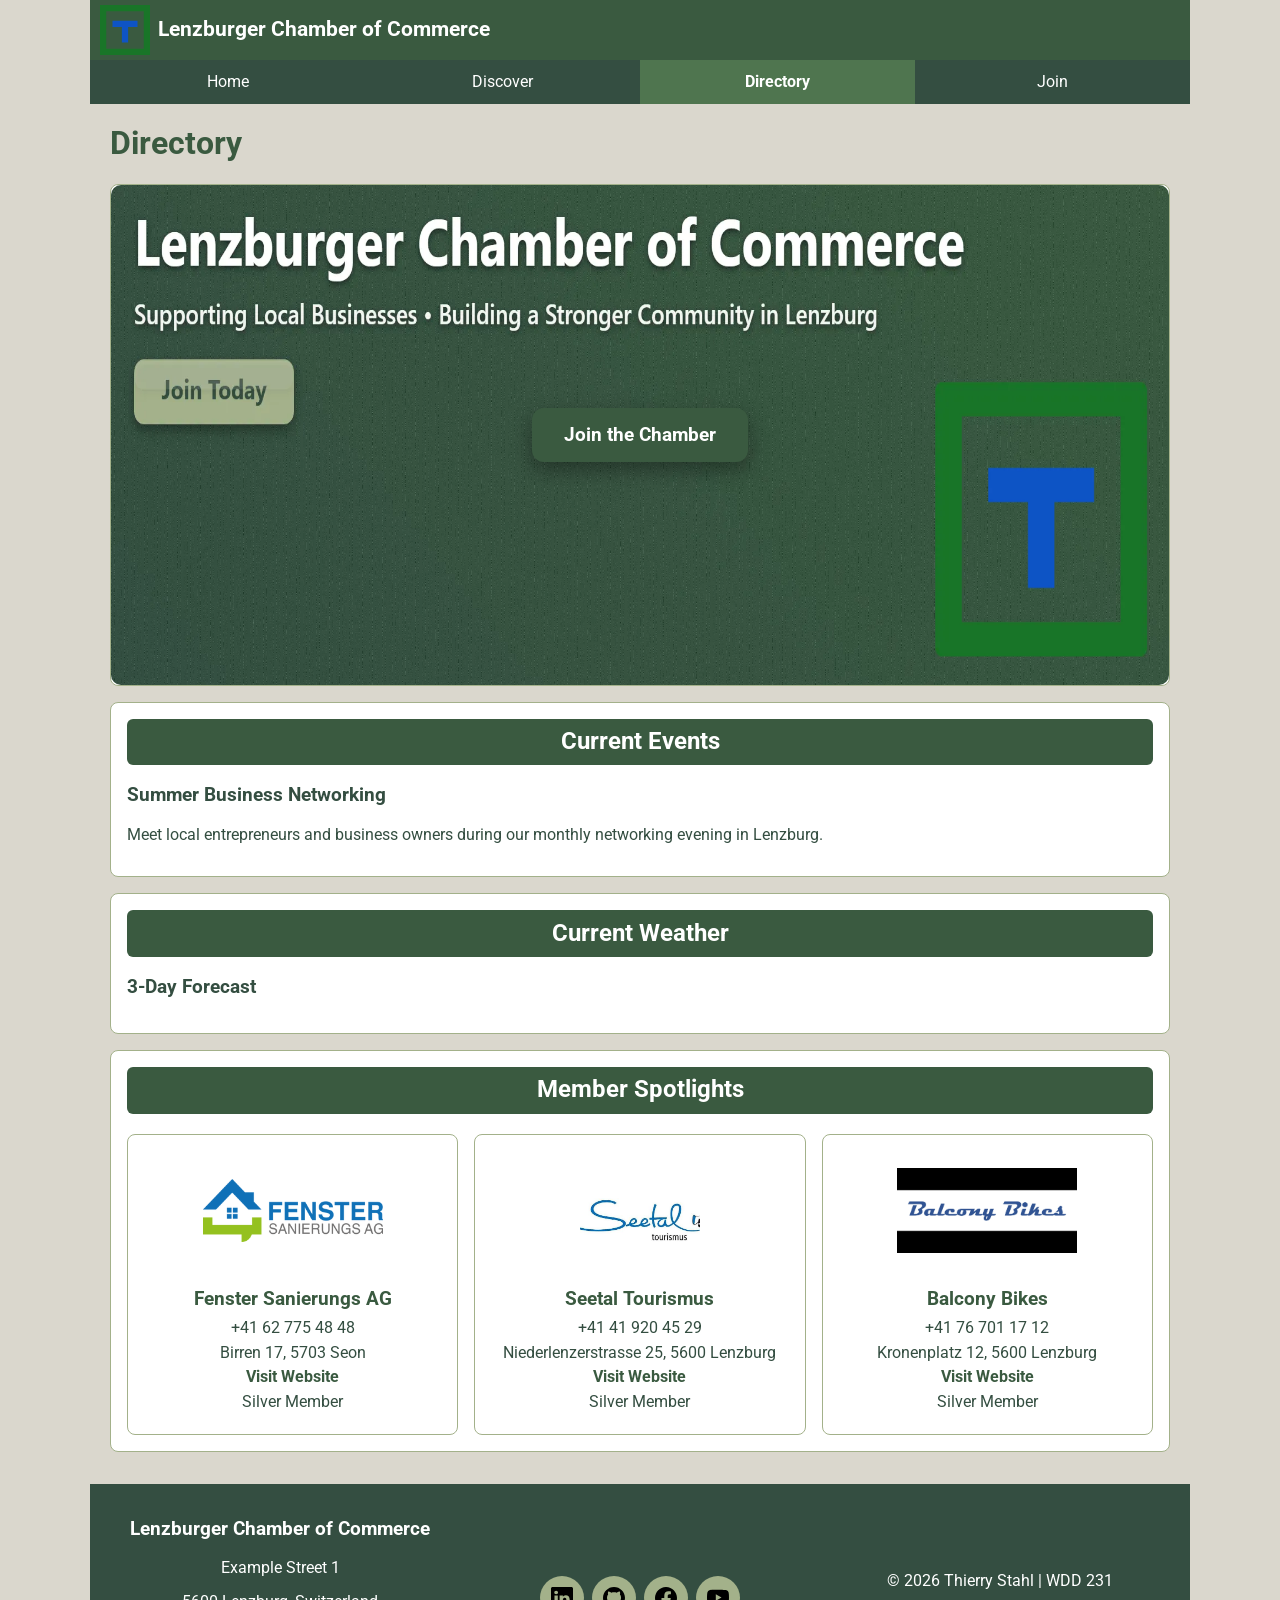
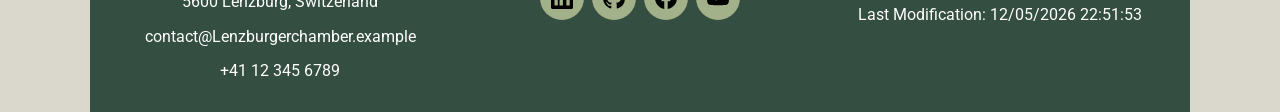
==== chamber/index.html @ faa7fb4e "Rough submission for audit check" ====
<!DOCTYPE html>
<html lang="en">
<head>
    <meta charset="UTF-8">
    <meta name="viewport" content="width=device-width, initial-scale=1.0">

    <title>Directory | Lenzburger Chamber of Commerce</title>

    <meta name="description" content="Business directory for the Lenzburger Chamber of Commerce featuring local businesses, organizations, and services in Lenzburg, Switzerland.">
    <meta name="author" content="Thierry Stahl">

    <!-- Open Graph Meta Tags -->
    <meta property="og:title" content="Lenzburger Chamber of Commerce">
    <meta property="og:description" content="Explore businesses and organizations that are members of the Lenzburger Chamber of Commerce.">
    <meta property="og:image" content="https://talionidas.github.io/wdd231/chamber/images/logo.webp">
    <meta property="og:url" content="https://talionidas.github.io/wdd231/chamber/directory.html">
    <meta property="og:type" content="website">

    <link rel="icon" href="images/favicon.ico">

    <!-- Google Font -->
    <link rel="preconnect" href="https://fonts.googleapis.com">
    <link rel="preconnect" href="https://fonts.gstatic.com" crossorigin>
    <link href="https://fonts.googleapis.com/css2?family=Roboto:wght@400;700&display=swap" rel="stylesheet">

    <!-- CSS -->
    <link rel="stylesheet" href="styles/normalize.css">
    <link rel="stylesheet" href="styles/small.css">
    <link rel="stylesheet" href="styles/larger.css">

    <!-- JavaScript -->
    <script src="scripts/navigation.js" defer></script>
    <script src="scripts/date.js" defer></script>
    <script src="scripts/weather.js" defer></script>
    <script src="scripts/spotlight.js" defer></script>

</head>

<body>

<header>

    <img src="images/logo.svg" alt="Lenzburger Chamber of Commerce Logo" width="50" height="50">
    <span>Lenzburger Chamber of Commerce</span>
    <button id="ham-btn" class="hamburger" aria-label="Open navigation"></button>

</header>

<nav id="nav-bar" class="navigation">

    <ul>
        <li><a href="index.html">Home</a></li>
        <li><a href="discover.html">Discover</a></li>
        <li class="current"><a href="directory.html">Directory</a></li>
        <li><a href="join.html">Join</a></li>
    </ul>

</nav>

<main>

    <h1>Directory</h1>

    <div class="view-buttons">

        <main>

            <section class="hero">
                <img src="images/hero.webp"
                    alt="Lenzburg city"
                    width="1200"
                    height="500">

                <a class="cta-button" href="join.html">Join the Chamber</a>
            </section>


            <section class="events">

                <h2>Current Events</h2>

                <article>

                    <h3>Summer Business Networking</h3>

                    <p>Meet local entrepreneurs and business owners during our monthly networking evening in Lenzburg.</p>

                </article>

            </section>


            <section class="weather">

                <h2>Current Weather</h2>
                <div id="current-weather"></div>
                <h3>3-Day Forecast</h3>
                <div id="forecast"></div>

            </section>


            <section class="spotlights">

                <h2>Member Spotlights</h2>
                <div id="spotlight-container"></div>

            </section>

        </main>


    </section>

</main>

<footer>

    <div class="contact">

        <h3>Lenzburger Chamber of Commerce</h3>
        <p>Example Street 1</p>
        <p>5600 Lenzburg, Switzerland</p>
        <p>contact@Lenzburgerchamber.example</p>
        <p>+41 12 345 6789</p>

    </div>

    <div class="social">

        <a href="https://www.linkedin.com/in/thierry-stahl-703851213/" target="_blank"><img src="images/linkedin.svg" alt="LinkedIn"></a>
        <a href="https://github.com/Talionidas" target="_blank"><img src="images/github.svg" alt="GitHub"></a>
        <a href="https://www.facebook.com/thierry.stahl.96/" target="_blank"><img src="images/facebook.svg" alt="Facebook"></a>
        <a href="https://www.youtube.com/@TS123boss" target="_blank"><img src="images/youtube.svg" alt="YouTube"></a>

    </div>

    <div class="development">

        <p>
            &copy;
            <span id="currentyear"></span>
            Thierry Stahl |
            WDD 231
        </p>

        <p id="lastModified"></p>

    </div>

</footer>

</body>
</html>
---- chamber/styles/small.css ----
/* ---------- COLOR SCHEME ----------- */
/* https://coolors.co/palette/dad7cd-a3b18a-588157-3a5a40-344e41 */

:root {
    --background: #DAD7CD;
    --secondary: #A3B18A;
    --accent: #4F754F;
    --primary: #3A5A40;
    --dark: #344E41;

    --white: #ffffff;
}


/* ----------- Site Wide -----------*/

* {
    font-family: 'Roboto', sans-serif;
    box-sizing: border-box;
}

body {
    margin: 0;
    background: var(--background);
    color: var(--dark);
}


/* ------------ Header -------------*/

header {
    display: grid;
    grid-template-columns: 50px auto 44px;
    padding: 5px 10px;
    align-items: center;
    column-gap: 8px;
    background: var(--primary);
}

header img {
    display: block;
    width: 100%;
    height: auto;
}

header span {
    font-size: 1.3rem;
    color: var(--white);
    font-weight: bold;
}


/* ------------ Hamburger --------------*/

.hamburger {
    background: none;
    border: none;
    color: var(--white);
    cursor: pointer;
    font-family: inherit;
}

.hamburger::before {
    content: "\2630";
    font-size: 2rem;
}

.hamburger.show::before {
    content: "\00D7";
}


/* ------------ Navigation --------------*/

.navigation {
    display: none;
    background: var(--dark);
}

.navigation.show {
    display: block;
}

.navigation ul {
    list-style-type: none;
    margin: 0;
    padding: 0;
}

.navigation a {
    display: block;
    padding: .8rem 10px;
    color: var(--white);
    text-decoration: none;
    border-bottom: 1px solid rgba(255,255,255,.15);
}

.navigation li.current {
    background: var(--accent);
}

.navigation li.current a {
    font-weight: bold;
}

.navigation a:hover {
    background: var(--secondary);
    color: var(--dark);
}


/* ------------ Main Heading -------------*/

h1 {
    margin-left: 10px;
    color: var(--primary);
}


/* ------------ Footer --------------*/

footer {
    background: var(--dark);
    color: var(--white);
    padding: 1rem 10px;
    text-align: center;
}

.social {
    display: flex;
    justify-content: center;
    column-gap: 8px;
}

.social a {
    display: flex;
    justify-content: center;
    align-items: center;
    width: 44px;
    height: 44px;
    background: var(--secondary);
    border-radius: 22px;
    transition: .2s;
}

.social img {
    width: 22px;
    height: 22px;
}

.social a:hover {
    background: var(--accent);
}


/* ------------ Course --------------*/

.filters {
    display: flex;
    justify-content: space-between;
    gap: .5rem;
    margin: 1rem 0;
}

.filters button {
    flex: 1;
    padding: .75rem;
    cursor: pointer;
    border: none;
    border-radius: 6px;
    background: var(--secondary);
    color: var(--dark);
    font-weight: bold;
    transition: .2s;
}

.filters button:hover {
    background: var(--accent);
    color: var(--white);
}

.filters button.active {
    background: var(--primary);
    color: var(--white);
}

#credit-total {
    text-align: center;
    font-weight: bold;
    margin-bottom: 1rem;
    color: var(--primary);
}

#course-container {
    display: grid;
    grid-template-columns: repeat(auto-fit, minmax(150px, 1fr));
    gap: 1rem;
}

.course-card {
    background: var(--secondary);
    border: 1px solid var(--accent);
    color: var(--dark);
    padding: 1rem;
    text-align: center;
    font-weight: bold;
    border-radius: .5rem;
}

.completed {
    background: var(--primary);
    color: var(--white);
}


/* ------------ Main -------------*/

main {
    padding: 0 10px;
}

.top-sections {
    display: flex;
    flex-direction: column;
    gap: 1rem;
}

section {
    border: 1px solid var(--secondary);
    border-radius: 8px;
    background: var(--white);
}

.top-sections section h2 {
    margin: 0;
    padding: .6rem;
    text-align: center;
    background: var(--primary);
    color: white;
    font-size: 1.1rem;
}

.about p {
    padding: 1rem;
    line-height: 1.6;
}

.student-photo {
    text-align: center;
}

.student-photo img {
    width: 200px;
    height: 200px;
    object-fit: cover;
    margin: 1rem auto;
    display: block;
    border: 4px solid var(--secondary);
    border-radius: 8px;
}



/* ---------- Directory ---------- */

.view-buttons {
    display: flex;
    justify-content: center;
    gap: 1rem;
    margin: 1rem 0;
}

.view-buttons button {
    padding: .75rem 1.5rem;
    background: var(--primary);
    color: white;
    border: none;
    border-radius: .5rem;
    cursor: pointer;
}

.view-buttons button:hover {
    background: var(--accent);
}

.grid-view {
    display: grid;
    grid-template-columns: 1fr;
    gap: 1rem;
}

.grid-view section {
    background: white;
    border: 1px solid var(--secondary);
    border-radius: .5rem;
    padding: 1rem;
    text-align: center;
}

.grid-view img {
    width: 100%;
    max-width: 180px;
    height: 120px;
    object-fit: contain;
    display: block;
    margin: 0 auto 1rem;
    background: white;
}

.grid-view h2 {
    margin: .5rem 0;
    color: var(--primary);
}

.grid-view a {
    display: inline-block;
    margin-top: .5rem;
    color: var(--accent);
    text-decoration: none;
}

.list-view {
    display: flex;
    flex-direction: column;
    gap: .5rem;
}

.list-view section {
    display: grid;
    grid-template-columns: 120px auto;
    gap: 1rem;
    align-items: center;
    background: white;
    border: 1px solid var(--secondary);
    padding: 1rem;
}

.list-view img {
    width: 100px;
}

.member-info {
    display: flex;
    flex-direction: column;
    gap: .4rem;
}

.member-info h2 {
    margin: 0;
    color: var(--dark);
}

.member-info p {
    margin: 0;
}

.list-view section:nth-child(even) {
    background: var(--background);
}

.list-view section:nth-child(odd) {
    background: white;
}



/* ---------- Hero ---------- */


.hero {
    position: relative;
    margin-bottom: 1rem;
}

.hero img {
    width: 100%;
    display: block;
    border-radius: 10px;
}

.cta-button {
    position: absolute;
    top: 50%;
    left: 50%;

    transform: translate(-50%, -50%);

    background: var(--primary);
    color: var(--white);

    padding: 1rem 2rem;
    text-decoration: none;
    font-size: 1.2rem;
    font-weight: bold;

    border-radius: 12px;
    box-shadow: 0 8px 20px rgba(0,0,0,.35);

    transition: .25s ease;
}

.cta-button:hover {
    background: var(--accent);
    transform: translate(-50%, -50%) scale(1.05);
}

.events,
.weather,
.spotlights {
    background: var(--white);
    border: 1px solid var(--secondary);
    border-radius: 8px;
    padding: 1rem;
    margin-bottom: 1rem;
}

.events h2,
.weather h2,
.spotlights h2 {
    margin-top: 0;
    background: var(--primary);
    color: white;
    padding: .6rem;
    border-radius: 6px;
    text-align: center;
}

.weather-current {
    text-align: center;
    margin-bottom: 1rem;
}

.weather-current h3 {
    margin: 0;
    color: var(--primary);
    font-size: 2rem;
}

.weather-current p {
    margin: .3rem 0;
}

.weather-icon {
    width: 80px;
    height: 80px;
    margin: .5rem auto;
    display: block;
}

.weather-forecast {
    display: flex;
    justify-content: space-around;
    gap: 1rem;
    margin-top: 1rem;
}

.weather-day {
    flex: 1;
    background: var(--background);
    border-radius: 8px;
    padding: .75rem;
    text-align: center;
}

.weather-day h4 {
    margin: 0 0 .4rem;
    color: var(--primary);
}

.weather-day p {
    margin: 0;
    font-weight: bold;
}

#spotlight-container {
    display: grid;
    gap: 1rem;
}

.spotlight-card {
    border: 1px solid var(--secondary);
    border-radius: 8px;
    padding: 1rem;
    text-align: center;
    background: white;
}

.spotlight-card h3 {
    color: var(--primary);
    margin-bottom: .5rem;
}

.spotlight-card img {
    width: 100%;
    max-width: 180px;
    height: 120px;
    object-fit: contain;
    display: block;
    margin: 0 auto 1rem;
}

.spotlight-card p {
    margin: .4rem 0;
}

.spotlight-card a {
    color: var(--primary);
    font-weight: bold;
    text-decoration: none;
}

.spotlight-card a:hover {
    color: var(--accent);
    text-decoration: underline;
}
---- chamber/styles/larger.css ----
@media only screen and (min-width: 38rem) {

/* ---------- Overall Layout ---------- */

header, nav, main, footer {
    max-width: 1100px;
    margin: auto;
}

/* ---------- Header ---------- */

header {
    grid-template-columns: 50px auto;
}

.hamburger {
    display: none;
}

/* ---------- Navigation ---------- */

.navigation {
    display: block;
}

.navigation ul {
    display: flex;
}

.navigation li {
    flex: 1;
}

.navigation a {
    border: none;
    text-align: center;
}

/* ---------- Week 1 Home ---------- */

.top-sections {
    display: grid;
    grid-template-columns: 2fr 1fr;
    gap: 1rem;
    margin-bottom: 1rem;
}

.student-photo img {
    width: 220px;
    height: 220px;
}

#course-container {
    grid-template-columns: repeat(3,1fr);
}

/* ---------- Week 2 Directory ---------- */

#members.grid-view {
    grid-template-columns: repeat(3,1fr);
}

footer {
    display: grid;
    grid-template-columns: repeat(3,1fr);
    align-items: center;
    text-align: center;
}

/* ---------- Week 3 Home ---------- */

.home-grid {
    display: grid;
    grid-template-columns: 2fr 1fr;
    gap: 1rem;
    margin-top: 1rem;
}

.hero {
    grid-column: 1 / 3;
}

.spotlights {
    grid-column: 1 / 3;
}

#spotlight-container {
    display: grid;
    grid-template-columns: repeat(3,1fr);
    gap: 1rem;
}

.weather-forecast {
    display: flex;
    justify-content: space-around;
}

}
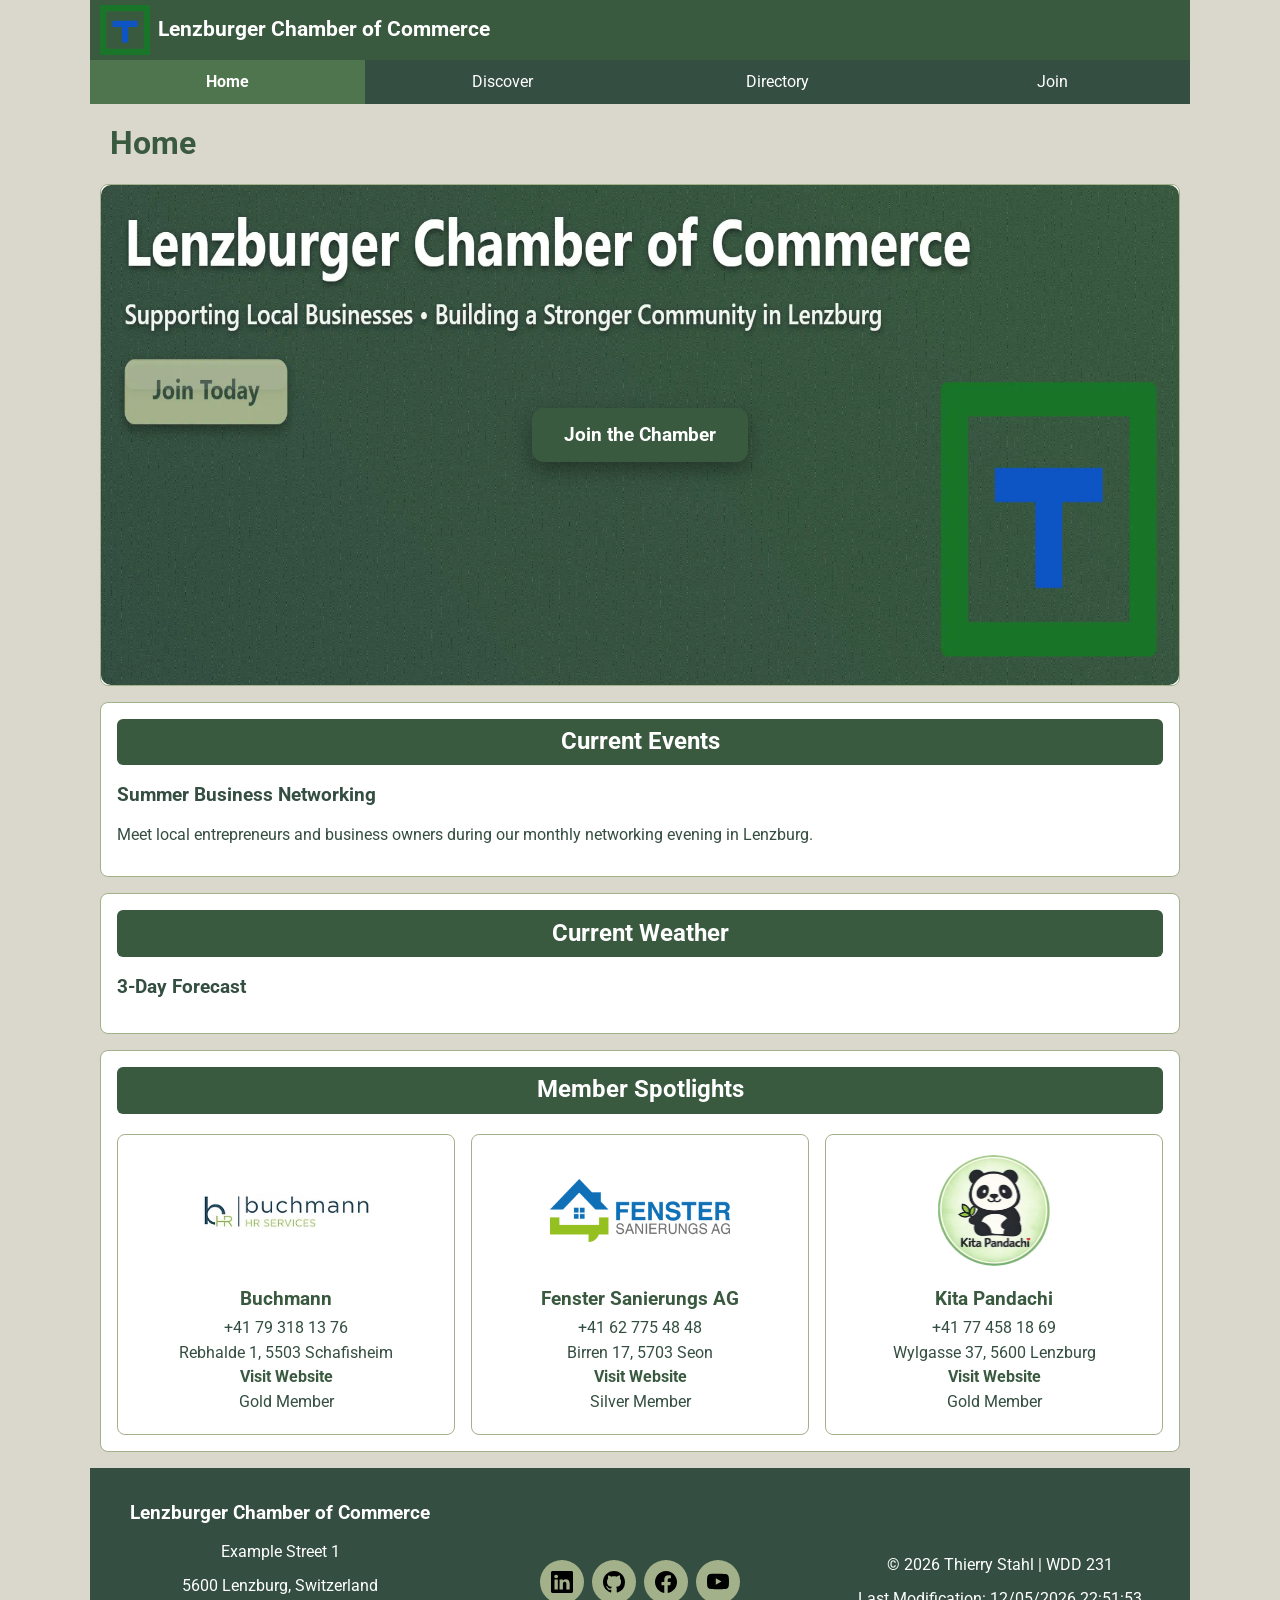
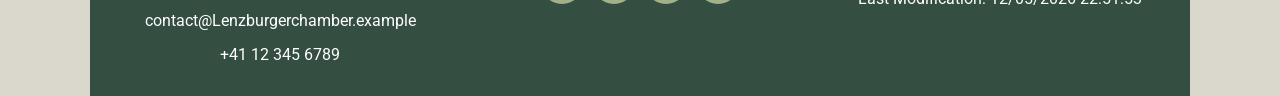
==== commit 607f9fdd: "oversights fixed" ====
--- a/chamber/index.html
+++ b/chamber/index.html
@@ -4,7 +4,7 @@
     <meta charset="UTF-8">
     <meta name="viewport" content="width=device-width, initial-scale=1.0">
 
-    <title>Directory | Lenzburger Chamber of Commerce</title>
+    <title>Home | Lenzburger Chamber of Commerce</title>
 
     <meta name="description" content="Business directory for the Lenzburger Chamber of Commerce featuring local businesses, organizations, and services in Lenzburg, Switzerland.">
     <meta name="author" content="Thierry Stahl">
@@ -13,7 +13,7 @@
     <meta property="og:title" content="Lenzburger Chamber of Commerce">
     <meta property="og:description" content="Explore businesses and organizations that are members of the Lenzburger Chamber of Commerce.">
     <meta property="og:image" content="https://talionidas.github.io/wdd231/chamber/images/logo.webp">
-    <meta property="og:url" content="https://talionidas.github.io/wdd231/chamber/directory.html">
+    <meta property="og:url" content="https://talionidas.github.io/wdd231/chamber/index.html">
     <meta property="og:type" content="website">
 
     <link rel="icon" href="images/favicon.ico">
@@ -49,9 +49,9 @@
 <nav id="nav-bar" class="navigation">
 
     <ul>
-        <li><a href="index.html">Home</a></li>
+        <li class="current"><a href="index.html">Home</a></li>
         <li><a href="discover.html">Discover</a></li>
-        <li class="current"><a href="directory.html">Directory</a></li>
+        <li><a href="directory.html">Directory</a></li>
         <li><a href="join.html">Join</a></li>
     </ul>
 
@@ -59,13 +59,10 @@
 
 <main>
 
-    <h1>Directory</h1>
-
-    <div class="view-buttons">
-
-        <main>
+    <h1>Home</h1>
 
             <section class="hero">
+                <h2 class="visually-hidden">Welcome</h2>
                 <img src="images/hero.webp"
                     alt="Lenzburg city"
                     width="1200"
@@ -95,7 +92,7 @@
                 <h2>Current Weather</h2>
                 <div id="current-weather"></div>
                 <h3>3-Day Forecast</h3>
-                <div id="forecast"></div>
+                <div id="forecast" class="weather-forecast"></div>
 
             </section>
 
@@ -107,10 +104,9 @@
 
             </section>
 
-        </main>
+        
 
 
-    </section>
 
 </main>
 
--- a/chamber/styles/small.css
+++ b/chamber/styles/small.css
@@ -512,4 +512,8 @@
 .spotlight-card a:hover {
     color: var(--accent);
     text-decoration: underline;
+}
+
+.visually-hidden {
+    display: none;
 }
